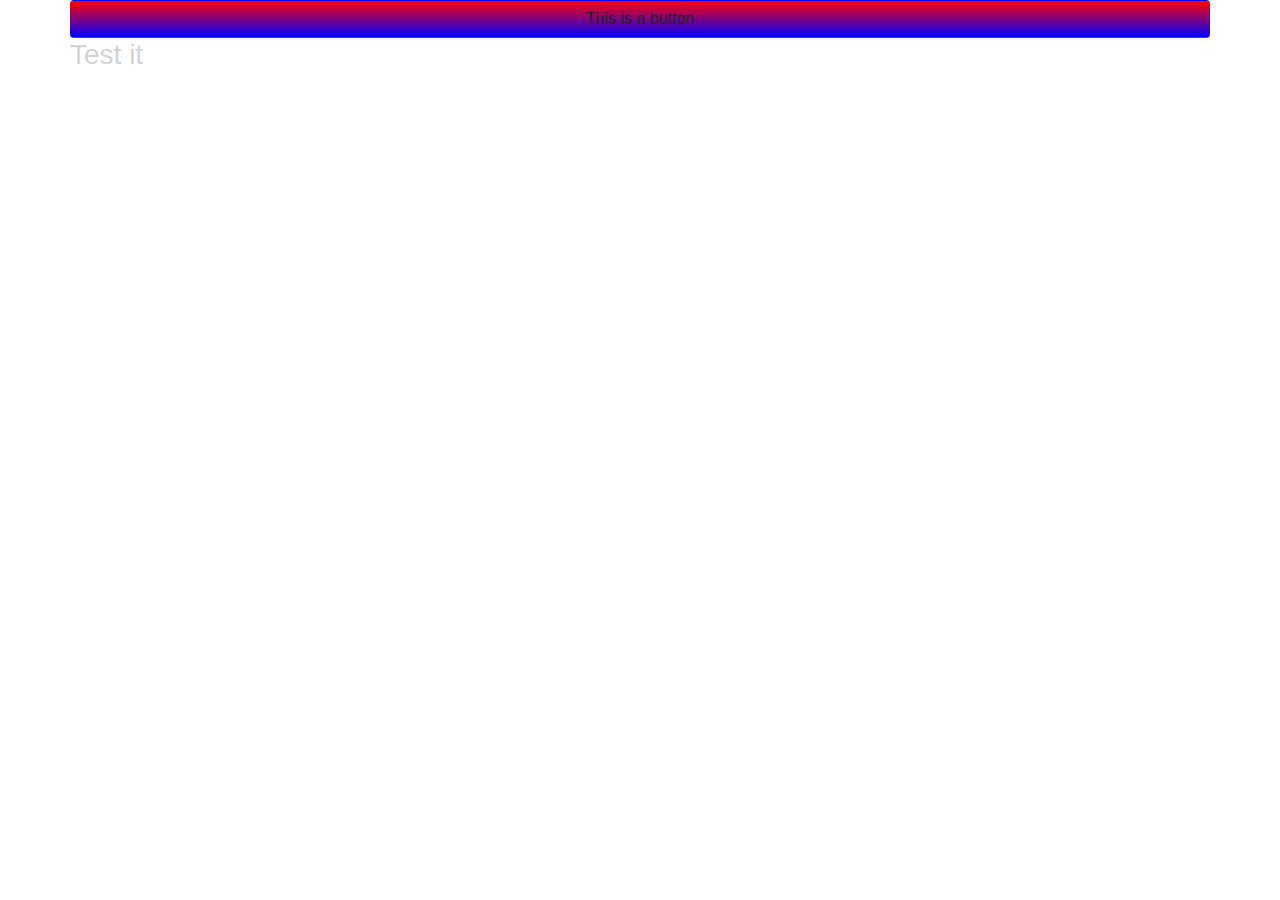
==== index.html @ 07058b6f "why" ====
<!doctype html>
<html lang="en">
  <head>
    <title>Title</title>
    <!-- Required meta tags -->
    <meta charset="utf-8">
    <meta name="viewport" content="width=device-width, initial-scale=1, shrink-to-fit=no">

    <!-- Bootstrap CSS -->
    <link rel="stylesheet" href="https://stackpath.bootstrapcdn.com/bootstrap/4.3.1/css/bootstrap.min.css" integrity="sha384-ggOyR0iXCbMQv3Xipma34MD+dH/1fQ784/j6cY/iJTQUOhcWr7x9JvoRxT2MZw1T" crossorigin="anonymous">
    <link rel="stylesheet" href="./static/css/style.css">

  </head>
  <body>
    <div class="myFirstContainer" id="myFirstDiv">
        <div class="container">
            <div class="row">
                <button id="myBtn" class="btn btn-block">This is a button </button>
                <h3 id="myFirstHeader" class="prettyHeader">Test it</h3>
        </div>
    </div>

    
      
    <!-- Optional JavaScript -->
    <!-- jQuery first, then Popper.js, then Bootstrap JS -->
    <script src="https://code.jquery.com/jquery-3.3.1.slim.min.js" integrity="sha384-q8i/X+965DzO0rT7abK41JStQIAqVgRVzpbzo5smXKp4YfRvH+8abtTE1Pi6jizo" crossorigin="anonymous"></script>
    <script src="https://cdn.jsdelivr.net/npm/@popperjs/core@2.11.5/dist/umd/popper.min.js" integrity="sha384-Xe+8cL9oJa6tN/veChSP7q+mnSPaj5Bcu9mPX5F5xIGE0DVittaqT5lorf0EI7Vk" crossorigin="anonymous"></script>
    <script src="https://cdn.jsdelivr.net/npm/bootstrap@5.2.0-beta1/dist/js/bootstrap.min.js" integrity="sha384-kjU+l4N0Yf4ZOJErLsIcvOU2qSb74wXpOhqTvwVx3OElZRweTnQ6d31fXEoRD1Jy" crossorigin="anonymous"></script>
</body>
</html>
---- static/css/style.css ----
body{
    color: lightgray;
}
#myBtn{
    background-image: linear-gradient(red, blue);
}
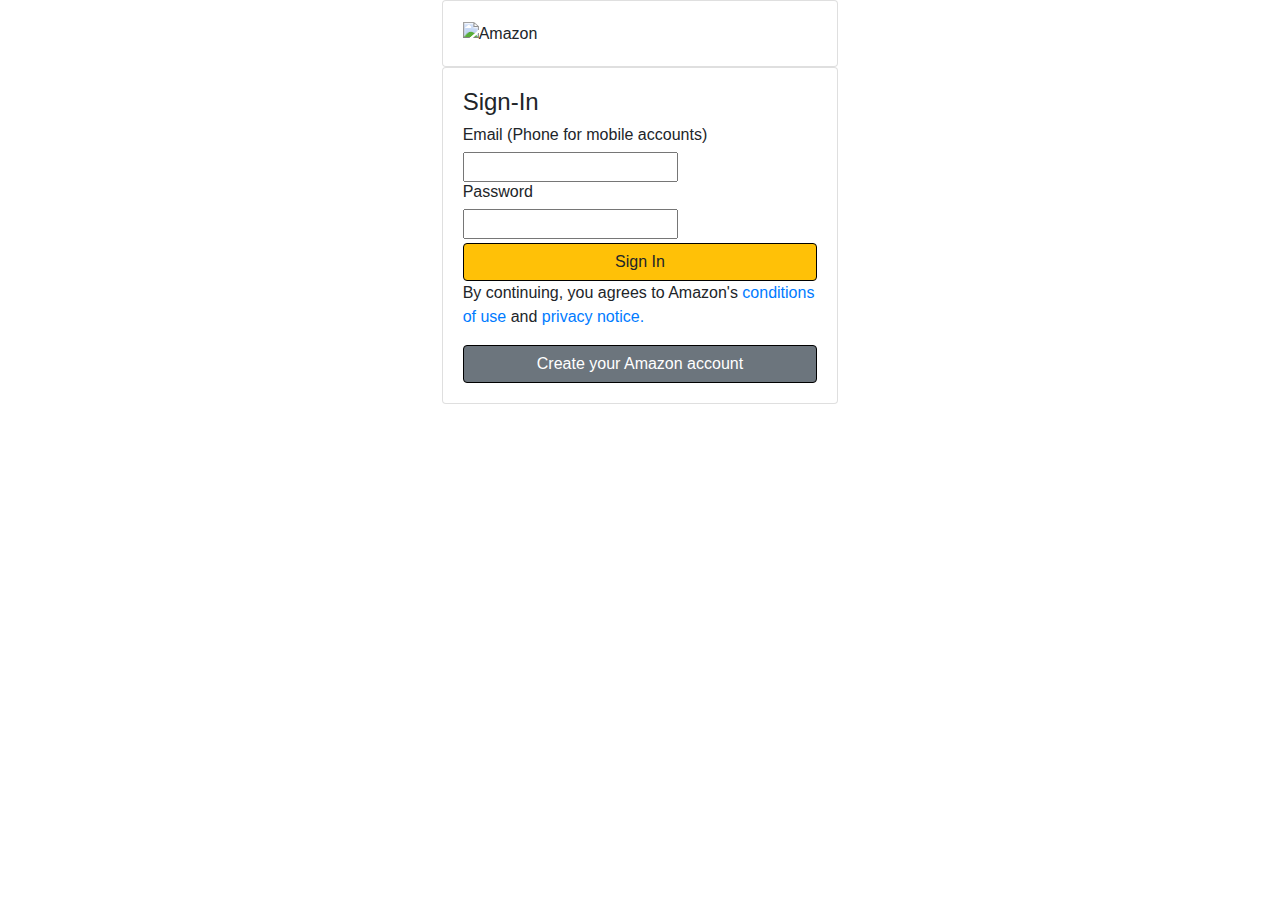
==== commit 6a425225: "updates" ====
--- a/index.html
+++ b/index.html
@@ -9,23 +9,45 @@
     <!-- Bootstrap CSS -->
     <link rel="stylesheet" href="https://stackpath.bootstrapcdn.com/bootstrap/4.3.1/css/bootstrap.min.css" integrity="sha384-ggOyR0iXCbMQv3Xipma34MD+dH/1fQ784/j6cY/iJTQUOhcWr7x9JvoRxT2MZw1T" crossorigin="anonymous">
     <link rel="stylesheet" href="./static/css/style.css">
-
-  </head>
-  <body>
-    <div class="myFirstContainer" id="myFirstDiv">
-        <div class="container">
-            <div class="row">
-                <button id="myBtn" class="btn btn-block">This is a button </button>
-                <h3 id="myFirstHeader" class="prettyHeader">Test it</h3>
-        </div>
-    </div>
-
-    
-      
-    <!-- Optional JavaScript -->
-    <!-- jQuery first, then Popper.js, then Bootstrap JS -->
     <script src="https://code.jquery.com/jquery-3.3.1.slim.min.js" integrity="sha384-q8i/X+965DzO0rT7abK41JStQIAqVgRVzpbzo5smXKp4YfRvH+8abtTE1Pi6jizo" crossorigin="anonymous"></script>
     <script src="https://cdn.jsdelivr.net/npm/@popperjs/core@2.11.5/dist/umd/popper.min.js" integrity="sha384-Xe+8cL9oJa6tN/veChSP7q+mnSPaj5Bcu9mPX5F5xIGE0DVittaqT5lorf0EI7Vk" crossorigin="anonymous"></script>
     <script src="https://cdn.jsdelivr.net/npm/bootstrap@5.2.0-beta1/dist/js/bootstrap.min.js" integrity="sha384-kjU+l4N0Yf4ZOJErLsIcvOU2qSb74wXpOhqTvwVx3OElZRweTnQ6d31fXEoRD1Jy" crossorigin="anonymous"></script>
-</body>
+  </head>
+  <body>
+    <div class="container-fluid">
+      <div class="row">
+        <div class="col-md-4">
+        </div>
+        <div class="col-md-4">
+          <div class="card">
+            <div class="card-body">
+              <img class="center" src="https://merivis.org/wp-content/uploads/2018/02/Amazon-Logo-Transparent-PNG-150x150.png" alt="Amazon">
+          </div>
+        </div>
+        <div class="col-md-4">
+        </div>
+      </div>
+    <div class="container-fluid">
+        <div class="row">
+          <div class="col-md-4">
+          </div>
+          <div class="col-md-4">
+            <div class="card">
+              <div class="card-body">
+                <h4>Sign-In</h4>
+                <h6>Email (Phone for mobile accounts)</h6>
+                <input type="text"/>
+                <br>
+                <h6>Password</h6>
+                <input type="text">
+                <button id="myBt" class="btn btn-block btn-warning mt-1">Sign In</button>
+                <p>By continuing, you agrees to Amazon's <a href="www.google.com">conditions of use</a> and <a href="www.google.com">privacy notice.</a> </p>
+                <button id="myBt" class="btn btn-block btn-secondary mt-1">Create your Amazon account </button>
+              </div>
+            </div>
+          </div>
+          <div class="col-md-4">
+        </div>
+    </div>
+  </body>
 </html>--- a/static/css/style.css
+++ b/static/css/style.css
@@ -1,6 +1,3 @@
-body{
-    color: lightgray;
-}
-#myBtn{
-    background-image: linear-gradient(red, blue);
+#myBt{
+    border: black solid 1px;
 }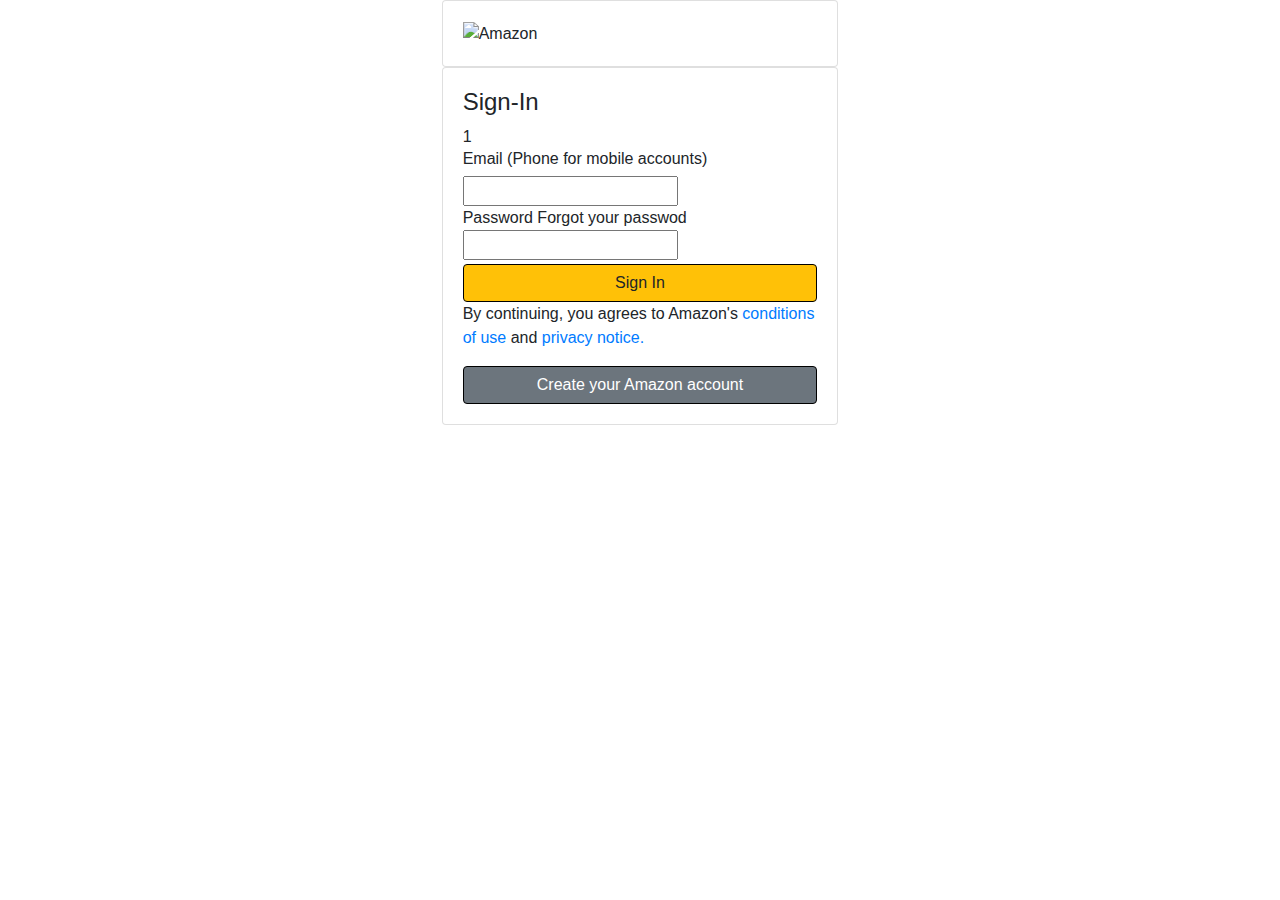
==== commit 999d1d33: "working on inline blocks" ====
--- a/index.html
+++ b/index.html
@@ -34,11 +34,14 @@
           <div class="col-md-4">
             <div class="card">
               <div class="card-body">
-                <h4>Sign-In</h4>
+                <h4>Sign-In</h4>1
                 <h6>Email (Phone for mobile accounts)</h6>
                 <input type="text"/>
                 <br>
-                <h6>Password</h6>
+                <span>
+                <h6 class="d-inline">Password</h6>
+                <p class="d-inline justify-content-end">Forgot your passwod</p>
+                </span>
                 <input type="text">
                 <button id="myBt" class="btn btn-block btn-warning mt-1">Sign In</button>
                 <p>By continuing, you agrees to Amazon's <a href="www.google.com">conditions of use</a> and <a href="www.google.com">privacy notice.</a> </p>
